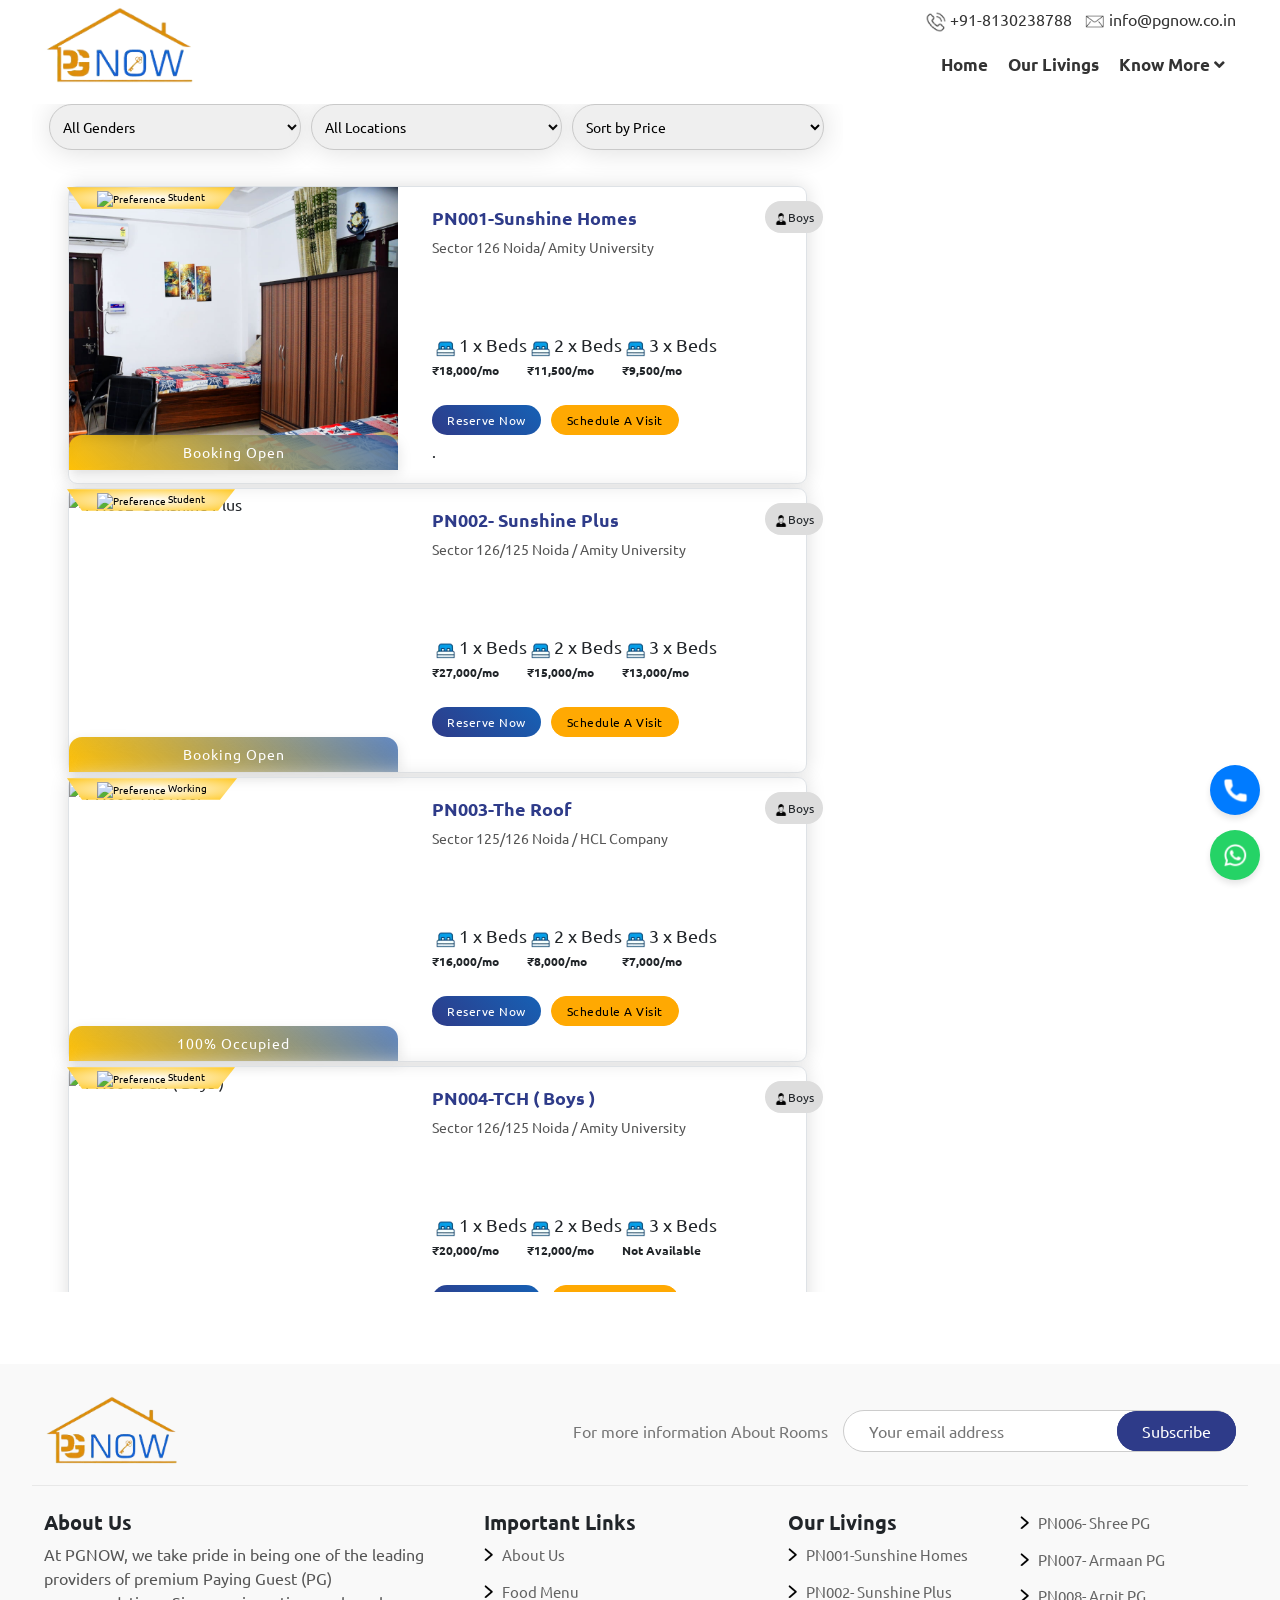
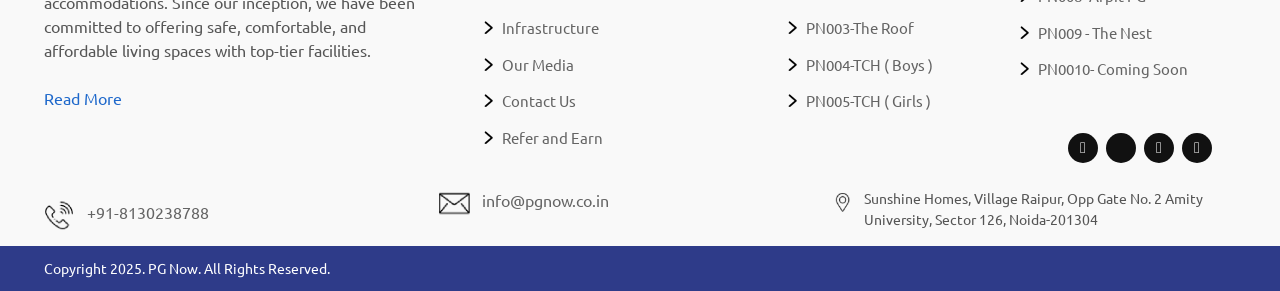
==== page.html @ 72ea84fe "Add files via upload" ====
<!DOCTYPE html>
<html lang="en">

<head>
  <meta charset="UTF-8">
  <meta name="viewport" content="width=device-width, initial-scale=1.0">
  <title>Best PG Near Amity University Noida | PGNow</title>
  <link rel="stylesheet" href="./css/bootstrap.min.css">
  <link rel="stylesheet" href="./css/fontawesome.min.css">

  <link rel="stylesheet" href="https://cdnjs.cloudflare.com/ajax/libs/font-awesome/5.15.3/css/all.min.css" />
  <link rel="stylesheet" href="./css/style.css">
  <link rel="stylesheet" href="./css/resposive.css">
  <script src="https://code.jquery.com/jquery-3.5.1.min.js"></script>
  <script src="https://cdnjs.cloudflare.com/ajax/libs/waypoints/4.0.1/jquery.waypoints.min.js"></script>
  <script src="https://cdnjs.cloudflare.com/ajax/libs/OwlCarousel2/2.3.4/owl.carousel.min.js"></script>
  <link rel="stylesheet" href="https://cdnjs.cloudflare.com/ajax/libs/OwlCarousel2/2.3.4/assets/owl.carousel.min.css" />


</head>

<body>

  <header class="header">
    <div class="container-fluid">
      <div class="row">
        <div class="col-md-2">
          <div class="header-logo"><a href="#"><img class="img-fluid" src="./images/logo.webp" alt="Logo"></a></div>
        </div>

        <div class="offset-md-6 col-md-4">
          <div class="top-header ">
            <ul>
              <li><img src="./images/phn_icon.webp" alt="Phone"> <a href="tel:+918130238788"
                  target="_blank">+91-8130238788</a></li>
              <li><img src="./images/email_icn.webp" alt="Email"> <a href="mailto:info@pgnow.co.in"
                  target="_blank">info@pgnow.co.in</a></li>
            </ul>
          </div>
          <div class="main-menu">
            <ul>
              <li><a href="#">Home</a></li>
              <li><a href="">Our Livings</a></li>
              <li class="dropdown">
                <span class="dropdown-btn">Know More <i class="fa fa-angle-down" aria-hidden="true"></i></span>

                <ul class="dropdown-menu">
                  <li><a href="#">About Us</a></li>
                  <li><a href="#">Food Menu</a></li>
                  <li><a href="#">Infrastructure</a></li>
                  <li><a href="#">Our Media</a></li>
                  <li><a href="#">Contact Us</a></li>
                </ul>

              </li>
            </ul>
          </div>
        </div>
      </div>
    </div>
  </header>

  <section class="house-filter">
    <div class="container-fluid ">
      <div class="row"></div>
      <div class="row">
        <div class="col-md-8 main-product">
          <div class="hosuesecont">
            <div class="flex flex-col">
              <div class="search-container" id="genderFilter">
                <select class="search-input">
                  <option value="">All Genders</option>
                  <option value="Boys">Boys</option>
                  <option value="Girls">Girls</option>
                  <option value="Unisex">Unisex</option>
                </select><select class="search-input">
                  <option value="all">All Locations</option>
                  <option value="Sector 126 Noida/ Amity University">Sector 126 Noida/ Amity University</option>
                  <option value="Sector 126/125 Noida / Amity University">Sector 126/125 Noida / Amity University
                  </option>
                  <option value="Sector 125/126 Noida / HCL Company">Sector 125/126 Noida / HCL Company</option>
                  <option value="Sector 126/125/92/128 Noida">Sector 126/125/92/128 Noida</option>
                  <option value="Sector 44/37/15/16/27 Noida">Sector 44/37/15/16/27 Noida</option>
                  <option value="Sector 126/125/44/37/92 Noida">Sector 126/125/44/37/92 Noida</option>
                  <option value="Raipur Khadar ( Noida )">Raipur Khadar ( Noida )</option>
                </select><select class="search-input">
                  <option value="">Sort by Price</option>
                  <option value="low-to-high">Low to High</option>
                  <option value="high-to-low">High to Low</option>
                </select>
              </div>


              <div class="w-1/2 p-4" id="propertyList">
                <div class="main-hose" data-gender="Boys" data-location="Sector 126 Noida/ Amity University"
                  data-price="9500">

                  <!-- PN001 content -->

                </div>

                <div class="main-hose" data-gender="Girls" data-location="Sector 126/125 Noida / Amity University"
                  data-price="10000">

                  <!-- PN005 content -->

                </div>

                <div class="" id="propertyList">
                  <div class="border cursor-pointer main-hose ">
                    <div class="housemain-img"><img src="./images/gallery2.jpg" alt="PN001-Sunshine Homes"
                        class="w-full h-32 object-cover"><span class="preferd"><img src="./images/graduated.png"
                          alt="Preference"> Student</span><span class="ocupation">Booking Open</span></div>
                    <div class="house-main prop-desc">
                      <h2 class="text-lg font-bold">PN001-Sunshine Homes</h2>
                      <p>Sector 126 Noida/ Amity University</p><span class="gender"><img src="./images/man.png"
                          alt="Boys" class="w-5 h-5 inline-block mr-1">Boys</span>
                      <ul class="space-list">
                        <li class="space-item"><span class="propertybed"><img src="./images/bed.webp"
                              alt="Bed"></span><span class="beds">1 x Beds </span><br><strong>₹18,000/mo</strong></li>
                        <li class="space-item"><span class="propertybed"><img src="./images/bed.webp"
                              alt="Bed"></span><span class="beds">2 x Beds </span><br><strong>₹11,500/mo</strong></li>
                        <li class="space-item"><span class="propertybed"><img src="./images/bed.webp"
                              alt="Bed"></span><span class="beds">3 x Beds </span><br><strong>₹9,500/mo</strong></li>
                      </ul>
                      <div class="price">
                        <div class="contactbutton"><button class="schedule-visit">Reserve Now</button><button
                            class="styles-green">Schedule A Visit</button></div>
                      </div>.
                    </div>
                  </div>
                  <div class="border cursor-pointer main-hose ">
                    <div class="housemain-img"><img src="/images/pn23.jpg" alt="PN002- Sunshine Plus"
                        class="w-full h-32 object-cover"><span class="preferd"><img src="/images/graduated.png"
                          alt="Preference"> Student</span><span class="ocupation">Booking Open</span></div>
                    <div class="house-main prop-desc">
                      <h2 class="text-lg font-bold">PN002- Sunshine Plus</h2>
                      <p>Sector 126/125 Noida / Amity University</p><span class="gender"><img src="/images/man.png"
                          alt="Boys" class="w-5 h-5 inline-block mr-1">Boys</span>
                      <ul class="space-list">
                        <li class="space-item"><span class="propertybed"><img src="./images/bed.webp"
                              alt="Bed"></span><span class="beds">1 x Beds </span><br><strong>₹27,000/mo</strong></li>
                        <li class="space-item"><span class="propertybed"><img src="./images/bed.webp"
                              alt="Bed"></span><span class="beds">2 x Beds </span><br><strong>₹15,000/mo</strong></li>
                        <li class="space-item"><span class="propertybed"><img src="./images/bed.webp"
                              alt="Bed"></span><span class="beds">3 x Beds </span><br><strong>₹13,000/mo</strong></li>
                      </ul>
                      <div class="price">
                        <div class="contactbutton"><button class="schedule-visit">Reserve Now</button><button
                            class="styles-green">Schedule A Visit</button></div>
                      </div>
                    </div>
                  </div>
                  <div class="border cursor-pointer main-hose ">
                    <div class="housemain-img"><img src="./images/pn341.jfif" alt="PN003-The Roof"
                        class="w-full h-32 object-cover"><span class="preferd"><img src="./images/graduated.png"
                          alt="Preference"> Working</span><span class="ocupation">100% Occupied</span></div>
                    <div class="house-main prop-desc">
                      <h2 class="text-lg font-bold">PN003-The Roof</h2>
                      <p>Sector 125/126 Noida / HCL Company</p><span class="gender"><img src="./images/man.png"
                          alt="Boys" class="w-5 h-5 inline-block mr-1">Boys</span>
                      <ul class="space-list">
                        <li class="space-item"><span class="propertybed"><img src="./images/bed.webp"
                              alt="Bed"></span><span class="beds">1 x Beds </span><br><strong>₹16,000/mo</strong></li>
                        <li class="space-item"><span class="propertybed"><img src="./images/bed.webp"
                              alt="Bed"></span><span class="beds">2 x Beds </span><br><strong>₹8,000/mo</strong></li>
                        <li class="space-item"><span class="propertybed"><img src="./images/bed.webp"
                              alt="Bed"></span><span class="beds">3 x Beds </span><br><strong>₹7,000/mo</strong></li>
                      </ul>
                      <div class="price">
                        <div class="contactbutton"><button class="schedule-visit">Reserve Now</button><button
                            class="styles-green">Schedule A Visit</button></div>
                      </div>
                    </div>
                  </div>
                  <div class="border cursor-pointer main-hose ">
                    <div class="housemain-img"><img src="/images/pn41.jpg" alt="PN004-TCH ( Boys )"
                        class="w-full h-32 object-cover"><span class="preferd"><img src="/images/graduated.png"
                          alt="Preference"> Student</span><span class="ocupation">Booking Open</span></div>
                    <div class="house-main prop-desc">
                      <h2 class="text-lg font-bold">PN004-TCH ( Boys )</h2>
                      <p>Sector 126/125 Noida / Amity University</p><span class="gender"><img src="/images/man.png"
                          alt="Boys" class="w-5 h-5 inline-block mr-1">Boys</span>
                      <ul class="space-list">
                        <li class="space-item"><span class="propertybed"><img src="/images/bed.webp"
                              alt="Bed"></span><span class="beds">1 x Beds </span><br><strong>₹20,000/mo</strong></li>
                        <li class="space-item"><span class="propertybed"><img src="/images/bed.webp"
                              alt="Bed"></span><span class="beds">2 x Beds </span><br><strong>₹12,000/mo</strong></li>
                        <li class="space-item"><span class="propertybed"><img src="/images/bed.webp"
                              alt="Bed"></span><span class="beds">3 x Beds </span><br><strong>Not Available</strong>
                        </li>
                      </ul>
                      <div class="price">
                        <div class="contactbutton"><button class="schedule-visit">Reserve Now</button><button
                            class="styles-green">Schedule A Visit</button></div>
                      </div>
                    </div>
                  </div>
                  <div class="border cursor-pointer main-hose ">
                    <div class="housemain-img"><img src="/images/pn55.jpg" alt="PN005-TCH ( Girls )"
                        class="w-full h-32 object-cover"><span class="preferd"><img src="/images/graduated.png"
                          alt="Preference"> Student</span><span class="ocupation">Booking Open</span></div>
                    <div class="house-main prop-desc">
                      <h2 class="text-lg font-bold">PN005-TCH ( Girls )</h2>
                      <p>Sector 126/125 Noida / Amity University</p><span class="gender"><img src="/images/woman.png"
                          alt="Girls" class="w-5 h-5 inline-block mr-1">Girls</span>
                      <ul class="space-list">
                        <li class="space-item"><span class="propertybed"><img src="/images/bed.webp"
                              alt="Bed"></span><span class="beds">1 x Beds </span><br><strong>₹22,000/mo</strong></li>
                        <li class="space-item"><span class="propertybed"><img src="/images/bed.webp"
                              alt="Bed"></span><span class="beds">2 x Beds </span><br><strong>₹12,000/mo</strong></li>
                        <li class="space-item"><span class="propertybed"><img src="/images/bed.webp"
                              alt="Bed"></span><span class="beds">3 x Beds </span><br><strong>₹10,000/mo</strong></li>
                      </ul>
                      <div class="price">
                        <div class="contactbutton"><button class="schedule-visit">Reserve Now</button><button
                            class="styles-green">Schedule A Visit</button></div>
                      </div>
                    </div>
                  </div>
                  <div class="border cursor-pointer main-hose ">
                    <div class="housemain-img"><img src="/images/pn65.jpg" alt="PN006-Shree PG"
                        class="w-full h-32 object-cover"><span class="preferd"><img src="/images/graduated.png"
                          alt="Preference"> Working</span><span class="ocupation">50% Occupied</span></div>
                    <div class="house-main prop-desc">
                      <h2 class="text-lg font-bold">PN006-Shree PG</h2>
                      <p>Sector 126/125/92/128 Noida</p><span class="gender"><img src="/images/unisex.png" alt="Unisex"
                          class="w-5 h-5 inline-block mr-1">Unisex</span>
                      <ul class="space-list">
                        <li class="space-item"><span class="propertybed"><img src="/images/bed.webp"
                              alt="Bed"></span><span class="beds">1 x Beds </span><br><strong>₹16,000/mo</strong></li>
                        <li class="space-item"><span class="propertybed"><img src="/images/bed.webp"
                              alt="Bed"></span><span class="beds">2 x Beds </span><br><strong>₹9,000/mo</strong></li>
                        <li class="space-item"><span class="propertybed"><img src="/images/bed.webp"
                              alt="Bed"></span><span class="beds">3 x Beds </span><br><strong>Not Available</strong>
                        </li>
                      </ul>
                      <div class="price">
                        <div class="contactbutton"><button class="schedule-visit">Reserve Now</button><button
                            class="styles-green">Schedule A Visit</button></div>
                      </div>
                    </div>
                  </div>
                  <div class="border cursor-pointer main-hose ">
                    <div class="housemain-img"><img src="/images/pn73.jpg" alt="PN007-Armaan PG"
                        class="w-full h-32 object-cover"><span class="preferd"><img src="/images/graduated.png"
                          alt="Preference"> Working</span><span class="ocupation">80% Occupied</span></div>
                    <div class="house-main prop-desc">
                      <h2 class="text-lg font-bold">PN007-Armaan PG</h2>
                      <p>Sector 126/125/92/128 Noida</p><span class="gender"><img src="/images/woman.png" alt="Girls"
                          class="w-5 h-5 inline-block mr-1">Girls</span>
                      <ul class="space-list">
                        <li class="space-item"><span class="propertybed"><img src="/images/bed.webp"
                              alt="Bed"></span><span class="beds">1 x Beds </span><br><strong>₹17,000/mo</strong></li>
                        <li class="space-item"><span class="propertybed"><img src="/images/bed.webp"
                              alt="Bed"></span><span class="beds">2 x Beds </span><br><strong>₹9,500/mo</strong></li>
                        <li class="space-item"><span class="propertybed"><img src="/images/bed.webp"
                              alt="Bed"></span><span class="beds">3 x Beds </span><br><strong>₹8,000/mo</strong></li>
                      </ul>
                      <div class="price">
                        <div class="contactbutton"><button class="schedule-visit">Reserve Now</button><button
                            class="styles-green">Schedule A Visit</button></div>
                      </div>
                    </div>
                  </div>
                  <div class="border cursor-pointer main-hose ">
                    <div class="housemain-img"><img src="/images/pn89.JPG" alt="PN008-Arpit PG"
                        class="w-full h-32 object-cover"><span class="preferd"><img src="/images/graduated.png"
                          alt="Preference"> Working</span><span class="ocupation">100% Occupied</span></div>
                    <div class="house-main prop-desc">
                      <h2 class="text-lg font-bold">PN008-Arpit PG</h2>
                      <p>Sector 44/37/15/16/27 Noida</p><span class="gender"><img src="/images/man.png" alt="Boys"
                          class="w-5 h-5 inline-block mr-1">Boys</span>
                      <ul class="space-list">
                        <li class="space-item"><span class="propertybed"><img src="/images/bed.webp"
                              alt="Bed"></span><span class="beds">1 x Beds </span><br><strong>₹17,000/mo</strong></li>
                        <li class="space-item"><span class="propertybed"><img src="/images/bed.webp"
                              alt="Bed"></span><span class="beds">2 x Beds </span><br><strong>₹10,000/mo</strong></li>
                        <li class="space-item"><span class="propertybed"><img src="/images/bed.webp"
                              alt="Bed"></span><span class="beds">3 x Beds </span><br><strong>₹8,000/mo</strong></li>
                      </ul>
                      <div class="price">
                        <div class="contactbutton"><button class="schedule-visit">Reserve Now</button><button
                            class="styles-green">Schedule A Visit</button></div>
                      </div>
                    </div>
                  </div>
                  <div class="border cursor-pointer main-hose ">
                    <div class="housemain-img"><img src="/images/pn92.webp" alt="PN009-The Nest"
                        class="w-full h-32 object-cover"><span class="preferd"><img src="/images/graduated.png"
                          alt="Preference"> Working</span><span class="ocupation">90% Occupied</span></div>
                    <div class="house-main prop-desc">
                      <h2 class="text-lg font-bold">PN009-The Nest</h2>
                      <p>Sector 126/125/44/37/92 Noida</p><span class="gender"><img src="/images/man.png" alt="Boys"
                          class="w-5 h-5 inline-block mr-1">Boys</span>
                      <ul class="space-list">
                        <li class="space-item"><span class="propertybed"><img src="/images/bed.webp"
                              alt="Bed"></span><span class="beds">1 x Beds </span><br><strong>₹13,000/mo</strong></li>
                        <li class="space-item"><span class="propertybed"><img src="/images/bed.webp"
                              alt="Bed"></span><span class="beds">2 x Beds </span><br><strong>₹7,000/mo</strong></li>
                        <li class="space-item"><span class="propertybed"><img src="/images/bed.webp"
                              alt="Bed"></span><span class="beds">3 x Beds </span><br><strong>₹6,000/mo</strong></li>
                      </ul>
                      <div class="price">
                        <div class="contactbutton"><button class="schedule-visit">Reserve Now</button><button
                            class="styles-green">Schedule A Visit</button></div>
                      </div>
                    </div>
                  </div>

                </div>
              </div>
            </div>
          </div>
        </div>
        <div class="col-md-4 sticky-widget-wrapper">
            <div class="sticky-widget">
              <div class="hosuesecont"><iframe
                  src="https://www.google.com/maps/embed?pb=!1m18!1m12!1m3!1d3504.961547257432!2d77.33260441068482!3d28.540875488136397!2m3!1f0!2f0!3f0!3m2!1i1024!2i768!4f13.1!3m3!1m2!1s0x390ce7c40e055f21%3A0x191dea9630e14a92!2sSunshine%20Plus!5e0!3m2!1sen!2sin!4v1740981872895!5m2!1sen!2sin"
                  loading="lazy" referrerpolicy="no-referrer-when-downgrade"
                  style="border: 0px; width: 100%; height: 300px;"></iframe></div>
            </div>
          </div>
      </div>
  </section>






  <footer class="footer">
    <div class="container-fluid">
      <div id="footer-top " class="row align-items-center">
        <div class="col-md-2"><a href="#">
            <img src="./images/logo.webp" class="img-fluid"></a></div>
        <div class="col-md-8 offset-md-2">
          <div class="subscribe">
            <div class="left">
              <p>For more information About Rooms</p>
            </div>
            <div class="form">
              <form class="enquiry"><input type="email" name="subscribe-email" id="subscribe-email"
                  placeholder="Your email address" value=""><button type="submit">Subscribe</button><button
                  type="submit">Subscribe</button></form>
            </div>
          </div>
        </div>
      </div>
      <div class="row mt-4 foot">
        <div class="col-md-4">
          <div class="about">
            <h3 title="Best Pg near amity university Noida | PGNow">About Us</h3>
            <p>At PGNOW, we take pride in being one of the leading providers of premium Paying Guest (PG)
              accommodations. Since our inception, we have been committed to offering safe, comfortable, and affordable
              living spaces with top-tier facilities.</p>
            <p class="read-more-content ">Our services are designed to provide a seamless and hassle-free experience,
              ensuring a home-like environment with secure, well-maintained, and fully furnished accommodations. Choose
              PGNOW for a reliable, comfortable, and budget-friendly stay—because your comfort is our priority!</p>
            <button class="btn btn-primary mt-2">Read More</button>
          </div>
        </div>
        <div class="col-md-3 col-12">
          <div class="important-link">
            <h3>Important Links</h3>
            <ul>
              <li><a href="#">About Us</a></li>
              <li><a href="#">Food Menu</a></li>
              <li><a href="#">Infrastructure</a></li>
              <li><a href="#">Our Media</a></li>
              <li><a href="#">Contact Us</a></li>
              <li><a href="#">Refer and Earn</a></li>
            </ul>
          </div>
        </div>
        <div class="col-md-5 col-12">
          <div class="important-link ul-wrap">
            <h3>Our Livings</h3>
            <ul>
              <li><a href="#">PN001-Sunshine Homes</a></li>
              <li><a href="#">PN002- Sunshine Plus</a></li>
              <li><a href="#">PN003-The Roof</a></li>
              <li><a href="#">PN004-TCH ( Boys )</a></li>
              <li><a href="#">PN005-TCH ( Girls )</a></li>
              <li><a href="#">PN006- Shree PG</a></li>
              <li><a href="#">PN007- Armaan PG</a></li>
              <li><a href="#">PN008- Arpit PG</a></li>
              <li><a href="#">PN009 - The Nest</a></li>
              <li><a href="#">PN0010- Coming Soon</a></li>
            </ul>
          </div>
          <div class="social-icon">
            <ul>
              <li><a href="https://www.facebook.com/share/1HhFFg3bCB/"><i class="fa-brands fa-facebook-f"></i></a></li>
              <li><a href="#"><i class="fa-brands fa-x-twitter"></i></a></li>
              <li><a href="https://www.instagram.com/pgnow.in?igsh=MXUweWw4YW9pOTI2NA=="><i
                    class="fa-brands fa-instagram"></i></a></li>
              <li><a href="https://in.linkedin.com/in/proximate-homes-231a01273"><i
                    class="fa-brands fa-linkedin"></i></a></li>
            </ul>
          </div>
        </div>
        <div class="row">
          <div class="address">
            <ul>
              <li><span class="img-icon"><img src="./images/mb_icn.webp" alt=""></span><a
                  href="tel:919599373207">+91-8130238788</a></li>
              <li><span class="img-icon"><img src="./images/mail_ic.webp" alt=""></span><a
                  href="mailto:info@pgnow.co.in">info@pgnow.co.in</a></li>
              <li><span class="img-icon"><img src="./images/add_ic.webp" alt=""></span>
                <p>Sunshine Homes, Village Raipur, Opp Gate No. 2 Amity University, Sector 126, Noida-201304</p>
              </li>
            </ul>
          </div>
        </div>
      </div>
    </div>
    <div class="copyright">
      <div class="container-fluid">
        <div class="row align-items-center">
          <div class="col-md-6">
            <p>Copyright 2025. PG Now. All Rights Reserved.</p>
          </div>
          <div class="col-md-6 text-end">

          </div>
        </div>
      </div>
    </div>
    <div class="contact-buttons"><a href="tel:918130238788" class="call-btn"><img src="/images/call1.webp" alt=""></a><a
        href="https://wa.me/918130238788?text=Hello!%20I'm%20interested%20in%20your%20services." target="_blank"
        rel="noopener noreferrer" class="whatsapp-btn"><img src="/images/whatsapp1.webp" alt=""></a>
    </div>
  </footer>



  <script src="main.js"></script>

</body>

</html>
---- css/style.css ----
@import url('https://fonts.googleapis.com/css2?family=Ubuntu:ital,wght@0,300;0,400;0,500;0,700;1,300;1,400;1,500;1,700&display=swap');
*{
padding: 0;
margin: 0;
box-sizing: border-box;
}
body {
font-size: 16px;
font-family: "Ubuntu", sans-serif;
overflow-x: hidden;

}
.container-fluid{
max-width: 95%;
}
ul {
padding: 0;
margin: 0;
list-style: none;
}
p{
color:#555;
}
ul li a {
text-decoration: none;
}
header.header .container-fluid {
width: 95%;
}

header.header {
padding: 7px 0;
}

.top-header ul {
display: flex;
justify-content: end;
gap: 13px;
}
.top-header li img {
width: 20px;
height: auto;
}
.top-header ul li a {
color: #333;
font-size: 100%;
}
.header-logo {
width: 85%;
}
.main-menu ul {
display: flex;
gap: 20px;
justify-content: end;
margin-right: 11px;
padding: 20px 0;
}
span.dropdown-btn {
    cursor: pointer;
}
.main-menu ul li a,.main-menu ul li span{
color:#333;
font-weight:700;
font-size:17px;
}
ul.dropdown-menu {
position: absolute;
display: block;
background: #df8e0d;
border: none;
border-radius: 0;
padding-top: 0;
    padding-bottom: 0;
opacity: 0;
visibility: hidden;

}

.active ul.dropdown-menu {
opacity: 1;
visibility: visible;
}

ul.dropdown-menu li {
padding: 7px;
border-bottom: 1px solid #eee;
transition: background .3s;
}
ul.dropdown-menu li:hover {
    background: #ffffff;
}
ul.dropdown-menu li a {
font-size: 16px;
font-weight: 400;
color: #212529;
font-size: 14px;
font-weight: 400;
}
section.hero-section {
background: radial-gradient(circle, #fff 31%, #fff1e5);
padding: 20px 0 70px;
}
.hero-left h3 {
color: #003a83;
font-weight: 800;
text-transform: uppercase;
font-size: 32px;
text-align: right;
margin: 0;
}

.hero-left h4{    
text-transform: uppercase;
padding-left: 35px;
font-size: 32px;
text-align: right;
color: #000;
font-weight: 800;
margin: 12px 0 0;

}
.hero-left h4 span{ 
color: #dc8e16;
}
.banner_btn {
position: relative;
text-align: center;
display: flex;
justify-content: center;
width: 100%;

}
.banner_btn .arrow {
position: absolute;
left: 142px;
top: 27px;
}
@keyframes shrinkAnimation {
0% {
transform: scale(1)
}

50% {
transform: scale(.9)
}

to {
transform: scale(1)
}
}
.banner_btn .view-btn {
margin-left: 56px;
animation: shrinkAnimation 2s infinite ease-in-out;
width: 150px;
}

.hero-btn-search {
border: 1px solid #e7e7e7;
box-shadow: 0 2px 6px #dfeaff;
background: #fff;
padding: 18px 6px 41px;
top: 25px;
border-radius: 8px;
right: -40px;
position: relative;
}

button.dropdown-btn {
position:absolute;
    left: 0;
top: 10px;
transition: all .7s ease;
background: transparent ;
color: #212529;
border: none;
padding: 8px 35px;
border-radius: 7px;
text-align: left;
}
span.dropsearch {
position: absolute;
    right: -339px;
top: 0;
background: #e29007;
color: #fff;
border: none;
padding: 8px 35px;
border-radius: 7px;
transition: all .7s ease;

}
section.about {
background: #fff3e7;
width: 95%;
margin: 70px auto 0;
border-radius: 25px;
padding: 30px 0;
}


.reliable h3 {
color: #000;
font-size: 32px;
line-height: 44px;
font-weight: 800;
}

.reliable span.one {
color: #003a83;
}

.reliable span.two {
color: #e29007;
}

.reliable  p{
font-size: 22px;
line-height: 35px;
font-weight: 300;
}


img.abt-desk {
width: 85%;
height: 439px;
border-radius: 276px;
object-fit: cover;
}

img.abt-tab {
display: none;
}
.data h1 {
font-size: 24px;
}
.data.reliable ul li img {
width: auto;
display: block;
margin: 7px auto;

}
.data.reliable ul li{
display: block;
margin: 9px 6px;
padding: 4px 9px;
border-radius: 4px;
border: 1px solid #ddd;
text-align: center;
box-shadow: 1px 1px 15px #dddddda8;
width:100%;
}
.amenities {
padding: 60px 0;
} 
.amenities h3 {
font-size: 32px;
color: #000;
line-height: 44px;
font-weight: 800;
}
.amenities span.top {
color: #003a83;
}

.amenities span.bot {
color: #e29007;
}
.top-img span {
position: absolute;
left: 0;
background: #e29007;
width: auto;
z-index: 7;
padding: 2px 30px;
clip-path: polygon(0px 0%, 100% 0px, 90% 100%, 15px 100%);
box-shadow: 1px 11px 9px #000;
font-size: 13px;
color: #fff;
top: 0;
border-radius: 0;
}

div.gend {
background: #caf1ff;
padding: 5px 6px;
border-radius: 5px;
font-size: 12px;
position: absolute;
top: 7px;
right: 11px;
width: auto;
display: flex;
color: #000;
}
div.gend img {
width: 18px !important;
}
.inn-item {
transition: all .8s ease;
position: relative;
border-radius: 8px;
border: 1px solid #e9e9e9;
box-shadow: 0 4px 5px #e3e3e3;
}
.prop-desc {
padding: 20px 8px;
position: relative;
}


/* .prop-desc span {
transition: all .5s ease;
position: absolute;
right: 0;
top: 0;
background: #003a83;
border-radius: 0;
color: #fff;
padding: 2px 25px;
clip-path: polygon(0px 0%, 104% 0px, 100% 100%, 0px 100%);
} */
span.propertybed img {
    width: 27px !important;
}
.prop .prop-desc h3 {
font-size: 20px;
margin-top: 22px;
font-weight: 700;
margin-bottom: 22px;
}

.prop .prop-desc ul li {
display: block;
width: 100%;
font-size: 12px;
text-align: left;
line-height: 1.2;
padding: 3px 0;
}
.prop .prop-desc ul li {
display: flex;
align-items: center;
gap: 4px;
}
.prop .prop-desc ul li  img {
width: 18px;
}
.prop .prop-desc ul {
padding: 0;
list-style: none;
gap: 8px;
margin-bottom: 0;
display: block;
column-count: 3;
}
.inn-item:hover .top-img span{
background: #fff;
color: #000;

}
.inn-item:hover .prop-desc span{
background: #e29007;
color: #fff;
}
.why-choose .container-fluid{
    position: relative;
}
.why-choose .container-fluid:before {
    border-radius: 15px;
    background: #caf1ff;
    content: "";
    position: absolute;
    width: 100%;
    height: 100%;
    z-index: -1;
    clip-path: polygon(0px 15%, 100% 0px, 100% 100%, 0px 85%);
}
.why-choose .container-fluid .row {
    padding: 107px 25px;
}
.facilities-icon{
 position: relative;
}
.facilities-icon:before {
    content: "";
    background: #eaefdf;
    position: absolute;
    z-index: -1;
    border-radius: 50%;
    border: 15px solid #c5eaff;
    top: 50%;
    left: 50%;
    transform: translate(-50%, -50%);
    width: 400px;
    height: 400px;
}

.facilities-icon{
    display: flex;
    justify-content: space-between;
    flex-wrap: wrap;
}
.facilities-icon>div {
    width: 32%;
}

.fst-left ul {
    margin: 0;
    padding: 0;
    list-style: none;
    display: flex;
    flex-direction: column;
    flex-wrap: wrap;
    justify-content: center;
    gap: 15px;
    height: 100%;
}
.facilities-icon ul li {
    width: 30%;
    text-align: center;
    background: #fff;
    border-radius: 12px;
    padding: 15px;
    box-shadow: 0 0 11px #9ac5d5;
}

.facilities-icon ul li {
    transition: all .5s ease;
}
.fst-left ul li {
    width: 100%;
    background: #fff;
    border-radius: 12px;
    padding: 15px;
    box-shadow: 0 0 11px #9ac5d5;
    text-align: center;
}.center ul {
    flex-wrap: wrap;
    justify-content: center;
    gap: 15px;
    height: 100%;
    margin: 0;
    padding: 0;
    list-style: none;
    display: flex;
    flex-direction: column;
}
.center ul li {
    width: 100%;
    text-align: center;
    padding: 15px;
    box-shadow: 0 0 11px #9ac5d5;
    background: #fff;
    border-radius: 12px;
}
.right ul {
    flex-wrap: wrap;
    justify-content: center;
    gap: 15px;
    list-style: none;
    display: flex;
    height: 100%;
    margin: 0;
    padding: 0;
    flex-direction: column;
}

.right ul li {
    border-radius: 12px;
    padding: 15px;
    width: 100%;
    text-align: center;
    background: #fff;
    box-shadow: 0 0 11px #9ac5d5;
}
.facilities-icon ul li img {
    background: #caf1ff;
    border-radius: 50%;
    width: 70px;
    height: 70px;
    padding: 8px;
    margin-bottom: 12px;
}
.facilities-icon ul li:hover {
    color: #fff;
    background: radial-gradient(circle, #2e3b89, #1a5bae);

}
.choose-header {
    font-weight: 900;
    font-size: 36px;
    margin-bottom: 25px;
}

.choose-header ul li {
    font-size: 18px;
    line-height: 30px;
    font-weight: 300;
    color: #555;
}
.choose-header ul li i {
    color: #185bab;
    padding-right: 6px;
    font-size: 15px;
}
button.btn.btn-primary.mt-2 {
    
    background: transparent;
    color: #1e68cb;
    padding: 0;
    border: none;
    font-weight: 400;
}
.choose-header  p {
    font-size: 18px;
    line-height: 30px;
    font-weight: 300;
}
.choose-header h3>span.bg-btn {
    background: url(../images/bg_btn.webp) no-repeat;
    padding: 54px 22px;
    background-size: 197px;
    color: #fff;
}

.why-choose h3{
    
    font-weight: 900;
    font-size: 36px;
    margin-bottom: 25px;
}
.testimional-sec h3 {
    color: #000;
    font-size: 32px;
    line-height: 44px;
    font-weight: 800;
}
.testimional-sec .top{
    color: #003a83;
}
.testimional-sec .bot{
       color: #e29007;
}
.testimional-des h3{
   
    font-size: 20px;
    font-weight: 700;
    margin: 0 0 8px;

}

.test-item {
    text-align: center;
}

.testimional-sec p {
    font-size: 18px;
    line-height: 26px;
    font-weight: 300;
    margin: 0;
}
section.top-rated {
    padding: 60px 0 0;
    margin-bottom: 60px;
}


section.top-rated h3 {
    font-size: 36px;
    font-weight: lighter;
    color: #000;
    text-align: center;
}
section.top-rated h3 span {
    background: url(../images/bg_btn.webp) no-repeat;
    padding: 57px 30px;
    background-size: 195px;
    color: #fff;
}

section.top-rated .action {
    margin-top: 50px;
    background: #e6f7ff;
    padding: 15px 0;
    border-radius: 10px;
}



section.top-rated .action ul {
    padding: 0;
    list-style: none;
    display: flex;
    justify-content: space-between;
    flex-wrap: wrap;
}
.section.top-rated action  ul li {
    text-align: center;
    width: 25%;
}
section.top-rated .action ul li span {
    color: #0a86ba;
    font-size: 46px;
    font-weight: 100;
}
section.top-rated .action ul li p {
    margin: 0;
    font-size: 18px;
    color: #5a5a5a;
}

.offer-section span.top {
    color: #003a83;
}

.offer-section span.bot {
    color: #e29007;
}

section.offer-section h3 {
    color: #000;
    font-size: 32px;
    line-height: 44px;
    font-weight: 800;
}
section.offer-section {
    padding-bottom: 53px;
}

footer.footer {
    padding: 32px 0 0;
    background: #f9f9f9;
    margin-top: 0;
}

#footer-top {
    border-bottom: 1px solid #e8e8e8;
    padding-bottom: 20px;
}
.subscribe {
    display: flex;
    align-items: center;
    justify-content: flex-end;
    gap: 15px;
}

.subscribe .left p {
    margin: 0;
    color: #767676;
}
.form {
    position: relative;
    width: 50%;
}

.form  input#subscribe-email {
    position: relative;
    width: 100%;
    border-radius: 25px;
    border: 1px solid #ccc;
    padding: 8px 25px;
}
.subscribe .form button {
    transition: all .7s ease;
    top: 1px;
    background: #2e3b89;
    color: #fff;
    border-radius: 25px;
    border: none;
    padding: 8px 25px;
    position: absolute;
    right: 0;
}
.form {
    position: relative;
    width: 50%;
}

.form  input#subscribe-email {
    position: relative;
    width: 100%;
    border-radius: 25px;
    border: 1px solid #ccc;
    padding: 8px 25px;
}
.subscribe .form button {
    position: absolute;
    right: 0;
    transition: all .7s ease;
    top: 1px;
    background: #2e3b89;
    color: #fff;
    border-radius: 25px;
    border: none;
    padding: 8px 25px;
}


footer.footer img.img-fluid {
     width: 76%;
}
footer.footer h3{
    
    font-weight: 700;
    font-size: 20px;
}
div#footer-top{
    border-bottom: 1px solid #e8e8e8;
    padding-bottom: 20px;
}

div#footer-top\ {
    border-bottom: 1px solid #e8e8e8;
    padding-bottom: 20px;
}
.important-link {
    padding-left: 35px;
}
.important-link ul li{
margin: 0 0 12px;

}
.important-link ul li a {
    transition: all .5s ease;
    font-size: 15px;
    color: #646464;
    text-decoration: none;
    padding: 4px 0 0 18px;
    background: url(/images/arr_ic.webp) no-repeat top 7px left;
}
.ul-wrap{
        column-count: 2;
}
.social-icon  {
    margin-top: 20px;
}
.social-icon  ul {
    display: flex;
    list-style: none;
    padding: 0 24px 0 0;
    gap: 8px;
    justify-content: end;
}

.social-icon  ul li a {
    text-decoration: none;
}

.social-icon ul li a i {
    transition: all .5s ease;
    background: #111;
    padding: 5px;
    color: #fff;
    width: 30px;
    height: 30px;
    display: flex;
    align-items: center;
    border-radius: 24px;
    justify-content: center;
}
.address ul {
    column-count: 3;
}
.address ul li {
    margin: 12px 0;
    display: flex;
    gap: 12px;
}
.address ul li a {
    color: #646464;
    text-decoration: none;
    transition: all .5s ease;
}
.address ul li a:hover {
    color: #000;
}
.address img {
    width: 100%;
}
.address {
    margin: 25px 0 0 0;
}
 .address p {
    font-size: 14px;
}
.copyright p {
    margin: 0;
    color: #fff;
        font-size: 14px;
}
.copyright {
    background: #2e3b89;
    padding: 12px 0;
}
.contact-buttons{
  position: fixed;
    bottom: 20px;
    right: 20px;
    display: flex;
    flex-direction: column;
    gap: 15px;
    z-index: 1000;
}
.contact-buttons a {
    display: flex;
    align-items: center;
    justify-content: center;
    width: 50px;
    height: 50px;
    border-radius: 50%;
    box-shadow: 0 4px 6px #0000001a;
    transition: transform .2s;
}
.call-btn {
    background: #007bff;
}
.whatsapp-btn {
    background: #25d366;
}
.contact-buttons a img {
    width: 31px;
}

.main-product {
    overflow-y: scroll;
}
.main-product {
    height: 132vh;
    overflow-y: scroll;
    margin-bottom: 72px;
}
.search-container input, .search-container select {
    padding: 12px 9px;
    border-radius: 44px;
    box-shadow: 1px 1px 29px #ddd;
    border: 1px solid #c9c9c9;
    width: 32%;
    margin: 0 5px;
    font-size: 14px;
}
.main-hose {
    display: flex;
    gap: 26px;
    margin-top: 4px;
    border-radius: 9px;
    position: relative;
    box-shadow: 0 0 19px #ddd;
    transition: .1s ease-in-out;
}

.housemain-img {
    height: 283px;
    width: 329px;
    object-fit: cover;
    position: relative;
    transition: 1.5s ease-in-out;
    object-position: right;
}
.housemain-img img {
    object-fit: cover;
    object-position: right;
    transition: 5s linear;
    width: 329px;
    height: 100%;
}

 span.preferd {
    position: absolute;
    z-index: 7;
    padding: 2px 30px;
    clip-path: polygon(0px 0%, 100% 0px, 90% 100%, 15px 100%);
    box-shadow: 1px 11px 9px #000;
    font-size: 10px;
    color: #000;
    left: -2px;
    background: radial-gradient(78.57% 78.57% at 50% 50%, #fff, #ffc107);
    width: auto;
}

span.preferd img {
    width: 14px;
}
.housemain-img img {
    width: 329px;
    object-fit: cover;
    object-position: right;
    transition: 5s linear;
    height: 100%;
}
span.ocupation {
    position: absolute;
    left: 0;
    bottom: 0;
    background: linear-gradient(45deg, #ffc107, #0d49a3a3);
    width: 100%;
    text-align: center;
    padding: 7px 0;
    border-radius: 13px 13px 0 0;
    filter: drop-shadow(2px 4px 6px #ddd);
    color: #fff;
    font-size: 14px;
    letter-spacing: 1px;
}
.house-main .prop-desc {
    padding: 12px 0;
    width: 100%;
}
.hosuesecont h2 {
    font-size: 26px;
    font-weight: 600;
    color: #2e3b89;
}
h2.text-lg.font-bold {
    font-weight: 600;
    font-size: 18px;
}
span.gender {
    background: #ddd;
    padding: 7px 9px;
    border-radius: 64px;
    font-size: 12px;
    position: absolute;
    top: 14px;
    right: -98px;
}
.house-main.prop-desc p {
    font-size: 14px;
}
span.gender img {
    width: 14px;
    padding: 1px;
}
.prop-desc ul li {
    display: block;
    width: 100%;
    font-size: 12px;
    text-align: left;
    line-height: 1.2;
    padding: 3px 0;
}
.prop-desc ul  {
    display: flex;
    padding: 0;
}
.price {
    display: flex;
    justify-content: space-between;
    width: 100%;
    margin: 25px auto 4px 0;
}
.contactbutton {
    display: flex;
    gap: 10px;
}
.contactbutton button {
    padding: 5px 15px;
    border-radius: 33px;
    font-size: 12px;
    letter-spacing: .5px;
}
.schedule-visit, .styles-green {
    padding: 10px;
    border: none;
    cursor: pointer;
    border-radius: 5px;
}
button.styles-green {
    background: #ffa902;
    border: 1px solid #ffa902;
}
.contactbutton button.schedule-visit {
    color: #fff;
    background: linear-gradient(45deg, #2e3b89, #1661b5);
}
span.beds {
    font-size: 18px;
    line-height: 2;
}
li.space-item {
    margin-top: 50px;
}
---- css/resposive.css ----
@media (max-width: 991px) {
    .why .container-fluid .row {
        padding: 58px 25px;
    }
}


@media (max-width:767px) {
.header-logo {
    width: 32%;
    margin: 0 auto;
}
.top-header ul {
    margin: 3px 0;
    justify-content: center;
}
.main-menu ul {
    gap: 5px;
    justify-content: center;
}
.hero-left h3,.hero-left h4 {
    font-size: 25px;
 
}
.hero-btn-search {
    border: 1px solid #e7e7e7;
    box-shadow: 0 2px 6px #dfeaff;
    background: #fff;
    padding: 18px 6px 41px;
    top: 25px;
    border-radius: 8px;
    right: 0;
       position: relative;
       margin-bottom: 40px;
}
span.dropsearch {
    position: absolute;
    right: -309px;
    top: 0;
    background: #e29007;
    color: #fff;
    border: none;
    padding: 8px 35px;
    border-radius: 7px;
    transition:all .7s ease;
}

.top-header ul {
    flex-wrap: wrap;
}
}
@media (max-width:575px) {
.banner_btn .arrow {
    position: absolute;
    left: 26px;
    top: -2px;
}
.hero-left h4{
    padding-left: 0;
}
.hero-left h3, .hero-left h4 {
        font-size: 22px;
    }
    .banner_btn .view-btn {
    width: 123px;
}
.reliable h3 {
    font-size: 22px;
    line-height: 34px;

}
.reliable p {
    line-height: 29px;
    font-size: 15px;
    font-weight: 300;
}
.amenities h3 {
    font-size: 22px;
    line-height: 35px;
}
.why-choose h3 {
  
    font-size: 22px;
    
}
    .choose-header h3>span.bg-btn {
        padding: 42px 22px;
        background-size: 140px;
    }
    .choose-header p {
    font-size: 15px;
    line-height: 26px;
    font-weight: 300;
}
.facilities-icon ul li img {
    width: 50px;
    height: 50px;
}
.why-choose .container-fluid .row {
    padding: 107px 4px;
    font-size: 13px;
}
section.top-rated h3 {
    font-size: 22px;
    line-height: 42px;

}
.testimional-sec h3 {
    font-size: 22px;
    line-height: 35px;
   
}
section.top-rated h3 span {
    padding: 47px 31px;
    background-size: 144px;

}
section.top-rated .action ul li span {
    font-size: 35px;

}
.ul-wrap {
    column-count: 1;
}
.important-link {
    padding-left: 0;
}
.social-icon ul {
    justify-content: flex-start;
}
.address ul {
    column-count: 1;
}
.data h1 {
    font-size: 22px;
  margin-top: 10px;
}
.fas {
    width: 100%;
}


.testimional-sec p {
    font-size: 15px;
 
}
section.top-rated .action ul {
    padding: 0;
    list-style: none;
    display: flex;
    justify-content: center;
    flex-wrap: wrap;
    gap: 16px;
   text-align: center;
}
section.top-rated .action ul li p {
    font-size: 15px;
  
}
.search-container input, .search-container select {
    padding: 12px 9px;
    border-radius: 44px;
    box-shadow: 1px 1px 29px #ddd;
    border: 1px solid #c9c9c9;
    width: 100%;
    margin: 6px 5px;
    font-size: 14px;
}
}
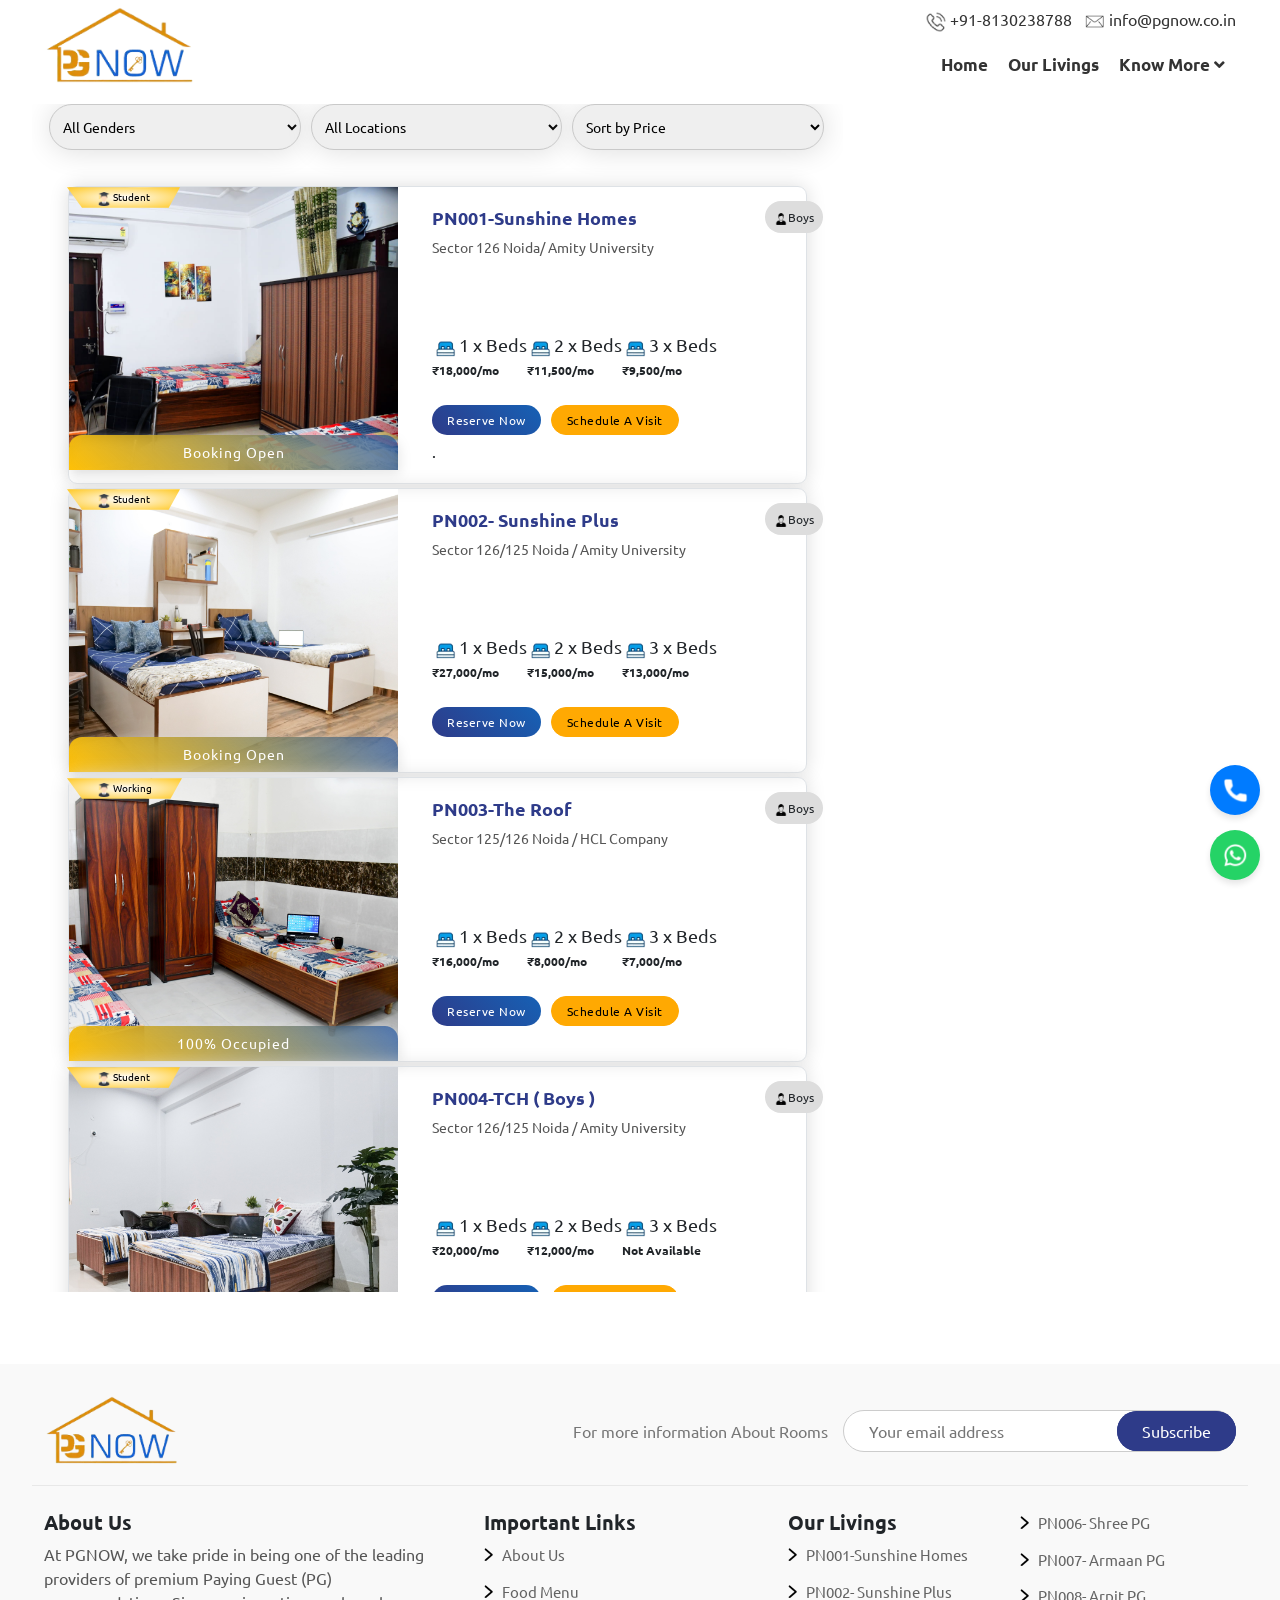
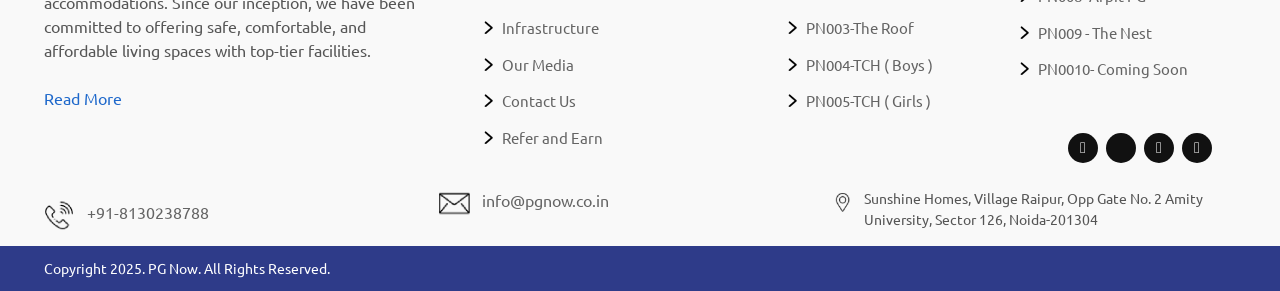
==== commit 9dc89592: "Update page.html" ====
--- a/page.html
+++ b/page.html
@@ -427,9 +427,9 @@
         </div>
       </div>
     </div>
-    <div class="contact-buttons"><a href="tel:918130238788" class="call-btn"><img src="/images/call1.webp" alt=""></a><a
+    <div class="contact-buttons"><a href="tel:918130238788" class="call-btn"><img src="./images/call1.webp" alt=""></a><a
         href="https://wa.me/918130238788?text=Hello!%20I'm%20interested%20in%20your%20services." target="_blank"
-        rel="noopener noreferrer" class="whatsapp-btn"><img src="/images/whatsapp1.webp" alt=""></a>
+        rel="noopener noreferrer" class="whatsapp-btn"><img src="./images/whatsapp1.webp" alt=""></a>
     </div>
   </footer>
 
@@ -439,4 +439,4 @@
 
 </body>
 
-</html>+</html>
